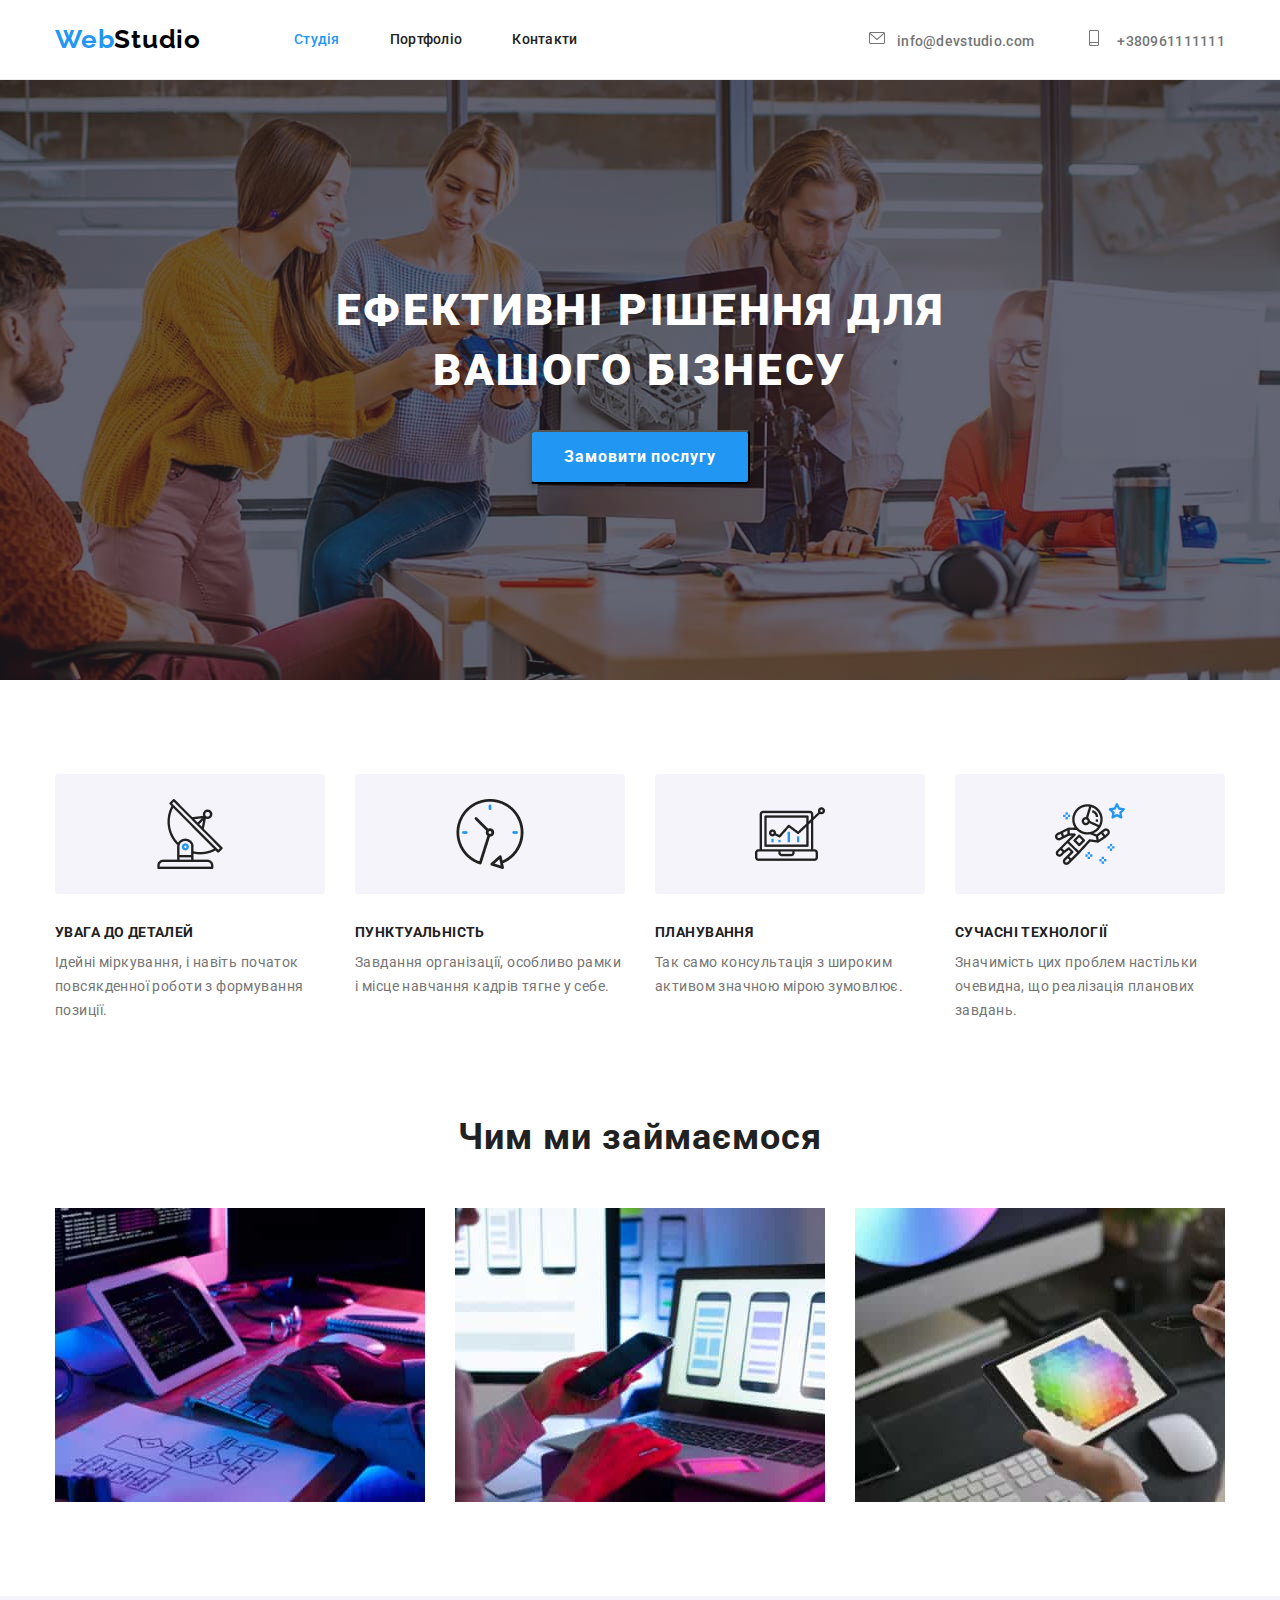
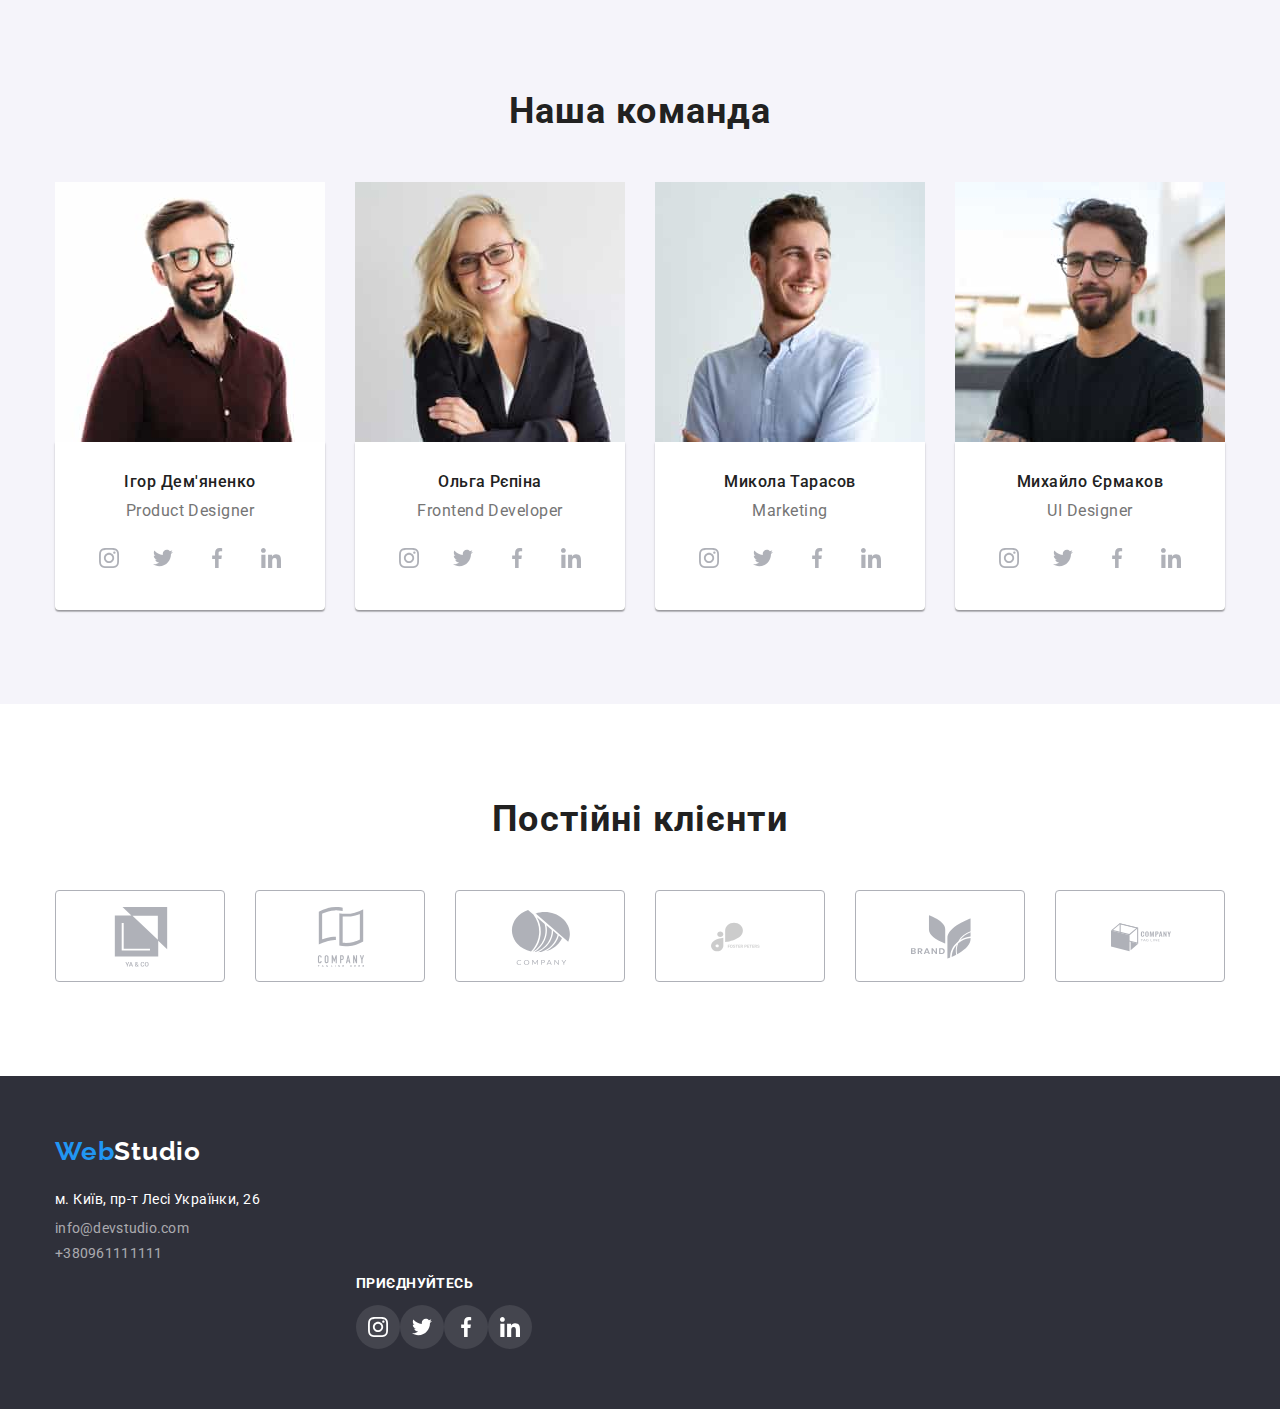
==== index.html @ cd3dce9a "proval" ====
<!DOCTYPE html>
<html lang="uk">
<head>
    <meta charset="UTF-8">
    <meta http-equiv="X-UA-Compatible" content="IE=edge">
    <meta name="viewport" content="width=device-width, initial-scale=1.0">
    <title>Webstudio</title>
    <link rel="preconnect" href="https://fonts.googleapis.com">
    <link rel="preconnect" href="https://fonts.gstatic.com" crossorigin>
    <link href="https://fonts.googleapis.com/css2?family=Raleway:wght@700&family=Roboto:wght@400;500;700;900&display=swap" rel="stylesheet">
    <link rel="stylesheet" href="https://cdnjs.cloudflare.com/ajax/libs/modern-normalize/1.1.0/modern-normalize.min.css">
    <link rel="stylesheet" href="./css/styles.css">

</head>
<body>

<header class="page-header"> 
    <div class="container for-flex">
<nav class="main-nav">
    
    <a href="./index.html" class="company-name"><span class="web-colour-blue">Web</span><span class="color-studio-head">Studio</span></a>
    
    <ul class="nav-list">
        <li class="item"><a href="./index.html" class="nav-link current">Студія</a></li>
        <li class="item"><a href="./portfolio.html" class="nav-link">Портфоліо</a></li>
        <li class="item"><a href="#" class="nav-link">Контакти</a></li>
    </ul>
</nav>
<ul class="contact-list">
    <li class="item"><a href="mailto:info@devstudio.com" class="contact-link">
        <svg class="icon-mail"><use href="./images/icons.svg#icon-mail"></use></svg>info@devstudio.com</a></li>
    <li class="item">
        <a href="tel:+380961111111" class="contact-link">
        <svg class="icon-mail"><use href="./images/icons.svg#icon-phone"></use></svg> +380961111111</a>
    </li>
</ul>
</div>
    </header>

<main> 
<section class="banner">
        <div class="container">
        <h1 class="banner-text">Ефективні рішення для вашого бізнесу</h1>
        <button type="button" class="banner-button">Замовити послугу</button>   
</div>
</section>


<section class="section">
    <div class="container">

    <h2 class="visually-hidden">Наші переваги</h2>

    <ul class="about-list">
        <li class="about-item icon-antenna"><h3 class="about-title">УВАГА ДО ДЕТАЛЕЙ</h3>
        <p class="about-descr">Ідейні міркування, і навіть початок повсякденної роботи з формування позиції.</p>
        </li>

        <li class="about-item icon-clock">
            <h3 class="about-title">ПУНКТУАЛЬНІСТЬ</h3>
            <p class="about-descr">Завдання організації, особливо рамки і місце навчання кадрів тягне у себе.</p>
        </li>

        <li class="about-item icon-diagram">
            <h3 class="about-title">ПЛАНУВАННЯ</h3>
            <p class="about-descr">Так само консультація з широким активом значною мірою зумовлює.</p>
        </li>

            <li class="about-item icon-astronaut">
                <h3 class="about-title">СУЧАСНІ ТЕХНОЛОГІЇ</h3>
                <p class="about-descr">Значимість цих проблем настільки очевидна, що реалізація планових завдань.</p>
            </li>
    </ul>

</div>
</section>

<section class="section-work">
    <div class="container">
<h2 class="work-title">Чим ми займаємося</h2>
<ul class="work-list">
<li class="item"><img src="./images/section3.1.jpg" alt="Людина працює за комп'ютером" width="370"></li>
<li class="item"><img src="./images/section3.2.jpg" alt="Людина працює за комп'ютером" width="370"></li>
<li class="item"><img src="./images/section3.3.jpg" alt="Людина працює за комп'ютером" width="370"></li>
</ul>
</div>
</section>

<section class="team section">
    <div class="container">
    <h2 class="team-title">Наша команда</h2>
<ul class="team-list">
    <li class="employee-card"><img src="./images/section4.1.jpg" alt="Фото співробітника" width="270" class="section-4-img">
    <div class="employee-information">
        <h3 class="employee-name">Ігор Дем'яненко</h3>
        <p class="employee-position">Product Designer</p>
        <ul class="social-list">
            <li class="social-item"><a href="#"><svg class="icon-social"><use href="./images/icons.svg#icon-instagram"></use></svg></a></li>
            <li class="social-item"><a href="#"><svg class="icon-social"><use href="./images/icons.svg#icon-twitter"></use></svg></a></li>
            <li class="social-item"><a href="#"><svg class="icon-social"><use href="./images/icons.svg#icon-facebook"></use></svg></a></li>
            <li class="social-item"><a href="#"><svg class="icon-social"><use href="./images/icons.svg#icon-linkedin"></use></svg></a></li>
            </ul>
    </div>

    </li>

    <li class="employee-card"><img src="./images/section4.2.jpg" alt="Фото співробітника" width="270" class="section-4-img">
    <div class="employee-information">
        <h3 class="employee-name">Ольга Рєпіна</h3>
        <p class="employee-position">Frontend Developer</p>

        <ul class="social-list">
            <li class="social-item"><a href="#"><svg class="icon-social"><use href="./images/icons.svg#icon-instagram"></use></svg></a></li>
            <li class="social-item"><a href="#"><svg class="icon-social"><use href="./images/icons.svg#icon-twitter"></use></svg></a></li>
            <li class="social-item"><a href="#"><svg class="icon-social"><use href="./images/icons.svg#icon-facebook"></use></svg></a></li>
            <li class="social-item"><a href="#"><svg class="icon-social"><use href="./images/icons.svg#icon-linkedin"></use></svg></a></li>
            </ul>

    </div>

</li>

    <li class="employee-card"><img src="./images/section4.3.jpg" alt="Фото співробітника" width="270" class="section-4-img">
    <div class="employee-information">
        <h3 class="employee-name">Микола Тарасов</h3>
        <p class="employee-position">Marketing</p>

        <ul class="social-list">
            <li class="social-item"><a href="#"><svg class="icon-social"><use href="./images/icons.svg#icon-instagram"></use></svg></a></li>
            <li class="social-item"><a href="#"><svg class="icon-social"><use href="./images/icons.svg#icon-twitter"></use></svg></a></li>
            <li class="social-item"><a href="#"><svg class="icon-social"><use href="./images/icons.svg#icon-facebook"></use></svg></a></li>
            <li class="social-item"><a href="#"><svg class="icon-social"><use href="./images/icons.svg#icon-linkedin"></use></svg></a></li>
            </ul>

    </div>
</li>

    <li class="employee-card"><img src="./images/section4.4.jpg" alt="Фото співробітника" width="270" class="section-4-img">
    <div class="employee-information">
        <h3 class="employee-name">Михайло Єрмаков</h3>
        <p class="employee-position">UI Designer</p>

        <ul class="social-list">
            <li class="social-item"><a href="#"><svg class="icon-social"><use href="./images/icons.svg#icon-instagram"></use></svg></a></li>
            <li class="social-item"><a href="#"><svg class="icon-social"><use href="./images/icons.svg#icon-twitter"></use></svg></a></li>
            <li class="social-item"><a href="#"><svg class="icon-social"><use href="./images/icons.svg#icon-facebook"></use></svg></a></li>
            <li class="social-item"><a href="#"><svg class="icon-social"><use href="./images/icons.svg#icon-linkedin"></use></svg></a></li>
            </ul>

    </div>
</li>
</ul>
</div>
</section>

<section class="clients-section">
    <div class="container">
<h2 class="clients-title">Постійні клієнти</h2>
<ul class="clients-list">
    <li class="clients-item"><a href="#"><svg class="icon-clients"><use href="./images/icons.svg#icon-group"></use></svg></a></li>
    <li class="clients-item"><a href="#"><svg class="icon-clients"><use href="./images/icons.svg#icon-group-1"></use></svg></a></li>
    <li class="clients-item"><a href="#"><svg class="icon-clients"><use href="./images/icons.svg#icon-group-2"></use></svg></a></li>
    <li class="clients-item"><a href="#"><svg class="icon-clients"><use href="./images/icons.svg#icon-group-3"></use></svg></a></li>
    <li class="clients-item"><a href="#"><svg class="icon-clients"><use href="./images/icons.svg#icon-group-4"></use></svg></a></li>
    <li class="clients-item"><a href="#"><svg class="icon-clients"><use href="./images/icons.svg#icon-group-6"></use></svg></a></li>
</ul>
</div>
</section>

<footer class="footer">
<div class="container">
    <a href="./index.html" class="company-name-footer"><span class="web-colour-blue">Web</span><span class="color-studio-footer">Studio</span></a>
    <address>
    <ul class="footer-address">
    <li class="link"><a href="https://goo.gl/maps/CPtrU1FHBa2aNyZL9" target="_blank" rel="noopener noreferrer nofollow" class="Map">м. Київ, пр-т Лесі Українки, 26</a></li>
    <li class="link"><a href="mailto:info@devstudio.com" class="footer-contact-link"> info@devstudio.com</a></li>
    <li class="link"><a href="tel:+380961111111" class="footer-contact-link"> +380961111111</a></li>
    </ul>
    </address>

<div class="container-social-list-footer">
<p class="contact-us">
    ПРИЄДНУЙТЕСЬ
</p>
    <ul class="social-list-footer">
        <li class="social-item-footer"><a href="#"><svg class="icon-social-footer"><use href="./images/icons.svg#icon-instagram"></use></svg></a></li>
        <li class="social-item-footer"><a href="#"><svg class="icon-social-footer"><use href="./images/icons.svg#icon-twitter"></use></svg></a></li>
        <li class="social-item-footer"><a href="#"><svg class="icon-social-footer"><use href="./images/icons.svg#icon-facebook"></use></svg></a></li>
        <li class="social-item-footer"><a href="#"><svg class="icon-social-footer"><use href="./images/icons.svg#icon-linkedin"></use></svg></a></li>
        </ul>

</div>

</div>
    </footer>
</main>
</body>
</html>
---- css/styles.css ----
body {
font-family: 'Roboto', sans-serif;
font-style: normal;
background-color: var(--white);
color: var(--Black21);
font-size: 14px;
}

a {
text-decoration: none;
}

.container{
width: 1200px;
margin: 0 auto;
padding-left: 15px;
padding-right: 15px;
}

:root {--white: #ffffff;}
:root{--Black21: #212121;}
:root{--blue: #2196F3;}
:root{--grey75: #757575;}

ul { 
padding: 0;
margin: 0;
list-style: none; }


.page-header {
border-bottom: 1px solid #ECECEC;
}

img {
    display: block;
}

.for-flex {
display: flex;
justify-content: space-between;
align-items: center;
}

.company-name{
padding-top: 24px;
padding-bottom: 24px;
}
.nav-list{
display: flex;
align-items: center;
margin-left: 93px;
}
.nav-list .item + .item{
margin-left: 50px;
}

.main-nav{
display: flex;
}

.contact-list{
display: flex;
}
.contact-list .item + .item {
margin-left: 50px;
}

.section{
    padding-top: 94px;
    padding-bottom: 94px;
}




.web-colour-blue {
    color: var(--blue);
}

.color-studio-head { 
color: #000000
}

.company-name {
font-family: 'Raleway';
font-style: normal;
font-weight: 700;
font-size: 26px;
line-height: calc(31/26);
letter-spacing: 0.03em;
 }


.nav-link{
font-weight: 500;
line-height: calc(16/14);
letter-spacing: 0.02em;
color: var(--Black21);
padding-top: 32px;
padding-bottom: 32px;
}
    
.nav-list .nav-link:focus { 
color: var(--blue);
}

.nav-list .nav-link:hover {
color: var(--blue);
}

.nav-link:visited{
color: var(--Black21);
}

.contact-link{
font-weight: 500;
line-height: calc(16/14);
letter-spacing: 0.02em;   
color: var(--grey75);
}

.contact-link:hover{ 
color: var(--blue);
}

.contact-link:focus{ 
color: var(--blue);
}
    
a.nav-link.current{
color: var(--blue);
}

.icon-mail{
    width: 20px;
    height: 16px;
    margin-right: 10px;
    fill: #757575;
}

.icon-mail:hover{
fill: var(--blue);
}




.banner{
background: #C4C4C4;
padding-top: 200px;
padding-bottom: 200px;
max-width: 1600px;
height: 600px;
margin-left: auto;
margin-right: auto;
background-image: linear-gradient(to right ,rgba(47, 48, 58, 0.4), rgba(47, 48, 58, 0.4)), url(../images/banner-photo.jpg);
background-position: center;
background-size: cover;
background-repeat: no-repeat;
}

.banner-text{
width: 696px;
font-weight: 900;
font-size: 44px;
line-height: calc(60/44);
letter-spacing: 0.06em;
text-transform: uppercase;
color: var(--white);
margin-top: 0px;
margin-bottom: 0px;
text-align: center;
margin: auto;
}

.banner-button{
font-family: inherit;
font-weight: 700;
font-size: 16px;
line-height: calc(30/16);
color: var(--white);
background: var(--blue);
box-shadow: 0px 4px 4px rgba(0, 0, 0, 0.15);
border-radius: 4px;
cursor: pointer;
margin-top: 30px;
letter-spacing: 0.06em;
margin-left: auto;
margin-right: auto;
display: block;
padding: 10px 32px 10px 32px;
}

.banner-button :focus{
visibility: hidden;
}

.banner-button :active{
visibility: hidden;
}

.visually-hidden {
position: absolute;
white-space: nowrap;
width: 1px;
height: 1px;
overflow: hidden;
border: 0;
padding: 0;
clip: rect(0 0 0 0);
clip-path: inset(50%);
margin: -1px;
}
.about-title{
font-size: 14px;
line-height: calc(16/14);
letter-spacing: 0.03em;
text-transform: uppercase;
margin: 0 auto;

}
.about-descr{ 
line-height: calc(24/14);  
letter-spacing: 0.03em;
color: var(--grey75);
margin: 0 auto;
margin-top: 10px;
}

.about-list {
display: flex;
justify-content: space-between;
}

.about-list .about-item + .about-item{
margin-left: 30px;
}

.about-item::before{
   display: block;
    content: "";
    width: 270px;
    height: 120px;
    background: #F5F4FA;
    border-radius: 4px;
background-repeat: no-repeat;
background-position: center;
margin-bottom: 30px;
}

.icon-antenna::before{
    background-image: url(../images/antenna.png);
}

.icon-clock::before{
    background-image: url(../images/clock.png);
    
}

.icon-diagram::before{
    background-image: url(../images/diagram.png);
}

.icon-astronaut::before{
    background-image: url(../images/astronaut.png);
}

.section-work{
padding-bottom: 94px;
}

.work-title{ 
font-size: 36px;
line-height: calc(42/36);
letter-spacing: 0.03em;
margin-top: 0px;
margin-bottom: 0px;
text-align: center;
margin-bottom: 50px;
}

.work-list{
display: flex;
justify-content: space-between;
}

.work-list .item + .item{
margin-left: 30px;
}

.team{
background: #F5F4FA;
}

.team-title{ 
font-size: 36px;
line-height: calc(42/36);
letter-spacing: 0.03em;
margin-top: 0px;
text-align: center;
margin-bottom: 50px;
}

.employee-card{
background-color: var(--white);
}

.employee-information{
padding-top: 30px;
/*padding-bottom: 30px;*/
border-radius: 0px 0px 4px 4px;
box-shadow: 0px 1px 3px rgba(0, 0, 0, 0.12), 0px 1px 1px rgba(0, 0, 0, 0.14), 0px 2px 1px rgba(0, 0, 0, 0.2);
}

.employee-title{ 
font-size: 36px;
line-height: calc(42/36);
letter-spacing: 0.03em;
}
.employee-name{
font-weight: 500;
font-size: 16px;
line-height: calc(19/16);
text-align: center;
letter-spacing: 0.03em;
margin: 0 auto;
}
.employee-position{ 
font-size: 16px;
line-height: calc(19/16);
text-align: center;
letter-spacing: 0.03em;
color: var(--grey75);
margin: 0 auto;
margin-top: 10px;
}

.team-list{
display: flex;
justify-content: space-between;
}

.team-list .employee-card + .employee-card{
margin-left: 30px;
}

.social-list{
    display: flex;
    justify-content: space-between;
    padding: 16px 32px 30px 32px;
}

.social-item{
height: 44px;
width: 44px;
padding: 12px 12px;
border-radius: 50%;
}

.social-item:hover{
background-color: var(--blue);
}

.icon-social{
height: 20px;
width: 20px;
fill: #AFB1B8;}

.icon-social:hover{
fill: var(--white);
}


.clients-section{
padding-top: 94px ;
padding-bottom: 94px;
}


.clients-title{
    font-size: 36px;
    line-height: calc(42/36);
    letter-spacing: 0.03em;
    margin-top: 0px;
    text-align: center;
    margin-bottom: 50px;
}

.clients-list{
display: flex;
justify-content: space-between;
}

.icon-clients{

width: 106px;
height: 60px;
}

.clients-item{
padding:  16px 32px 16px 32px;
height: 92px;
width: 170px;
border: 1px solid #AFB1B8;
border-radius: 4px;
}

.clients-item:hover{
border-color: var(--blue);
cursor: pointer;
}

.Map{
font-style: normal;
line-height: calc(24/14);
letter-spacing: 0.03em;
color: var(--white);
}

.color-studio-footer{ 
color: var(--white);
}

.footer{
background: #2F303A;
padding-top: 60px;
padding-bottom: 60px;
}

.company-name-footer {
font-family: 'Raleway';
font-style: normal;
font-weight: 700;
font-size: 26px;
line-height: calc(31/26);
letter-spacing: 0.03em;
padding: 0px;
}

.footer-contact-link{
font-style: normal;
line-height: calc(16/14);
letter-spacing: 0.02em;   
color:rgba(255, 255, 255, 0.6);
}

.footer-contact-link:hover{ 
color: var(--blue);
}
    
.footer-contact-link:focus{ 
color: var(--blue);
}

.footer-address{
margin-top: 20px;
}

.footer-address .link + .link {
margin-top: 9px;
}

.container-social-list-footer{
    margin-left: 301px;
}

.social-list-footer{
    display: flex; 
}

.social-list-footer .social-item + .social-item{
    margin-left: 10px;
}

.social-item-footer{
height: 44px;
width: 44px;
padding: 12px 12px;
border-radius: 50%;
background: rgba(255, 255, 255, 0.1);
}

.social-item-footer:hover{
background-color: var(--blue);
}

.icon-social-footer{
height: 20px;
width: 20px;
fill: var(--white);}

.icon-social-footer:hover{
fill: var(--white);
}

.contact-us{
font-family: 'Roboto';
font-style: normal;
font-weight: 700;
font-size: 14px;
line-height: 16px;
letter-spacing: 0.03em;
text-transform: uppercase;
color: #FFFFFF;
}




.portfolio-button-style {
border: none;
font-family: inherit;
font-weight: 500;
font-size: 16px;
line-height: calc(26/16);
text-align: center;
letter-spacing: 0.03em;
background: #F5F4FA;
border-radius: 4px;
cursor: pointer;
padding: 6px 25px;
}

.button-list .portfolio-button :focus {
box-shadow: 0px 3px 1px rgba(0, 0, 0, 0.1), 0px 1px 2px rgba(0, 0, 0, 0.08), 0px 2px 2px rgba(0, 0, 0, 0.12);
color: var(--white);
background: var(--blue);
}
.button-list .portfolio-button :hover {
box-shadow: 0px 3px 1px rgba(0, 0, 0, 0.1), 0px 1px 2px rgba(0, 0, 0, 0.08), 0px 2px 2px rgba(0, 0, 0, 0.12);
color: var(--white);
background: var(--blue);
}
.button-list .portfolio-button :active{
box-shadow: 0px 3px 1px rgba(0, 0, 0, 0.1), 0px 1px 2px rgba(0, 0, 0, 0.08), 0px 2px 2px rgba(0, 0, 0, 0.12);
color: var(--white);
background: var(--blue);
}

.portfolio-title{
font-size: 18px;
line-height: calc(36/18);
letter-spacing: 0.06em;
margin: 0 auto;
margin-bottom: 4px;
}
.portfolio-text{
font-size: 16px;
line-height: calc(30/16);
letter-spacing: 0.03em; 
color: var(--grey75);
margin: 0 auto;
}

.product-name{
padding: 20px 24px 20px 24px;
border: 1px solid #EEEEEE;
border-top: none;
}

.button-list {
display: flex;
justify-content: center;
margin-bottom: 50px;
}

.portfolio-list{
display: flex;
flex-wrap: wrap;
gap: 30px;
}

.portfolio-shadow:hover{
    box-shadow: 0px 1px 1px rgba(0, 0, 0, 0.12), 0px 4px 4px rgba(0, 0, 0, 0.06), 1px 4px 6px rgba(0, 0, 0, 0.16);
}

.portfolio-shadow:focus{
    box-shadow: 0px 1px 1px rgba(0, 0, 0, 0.12), 0px 4px 4px rgba(0, 0, 0, 0.06), 1px 4px 6px rgba(0, 0, 0, 0.16);
}

.button-list .portfolio-button + .portfolio-button{
margin-left: 8px;
}

a.header-current.current{
color: var(--blue)}
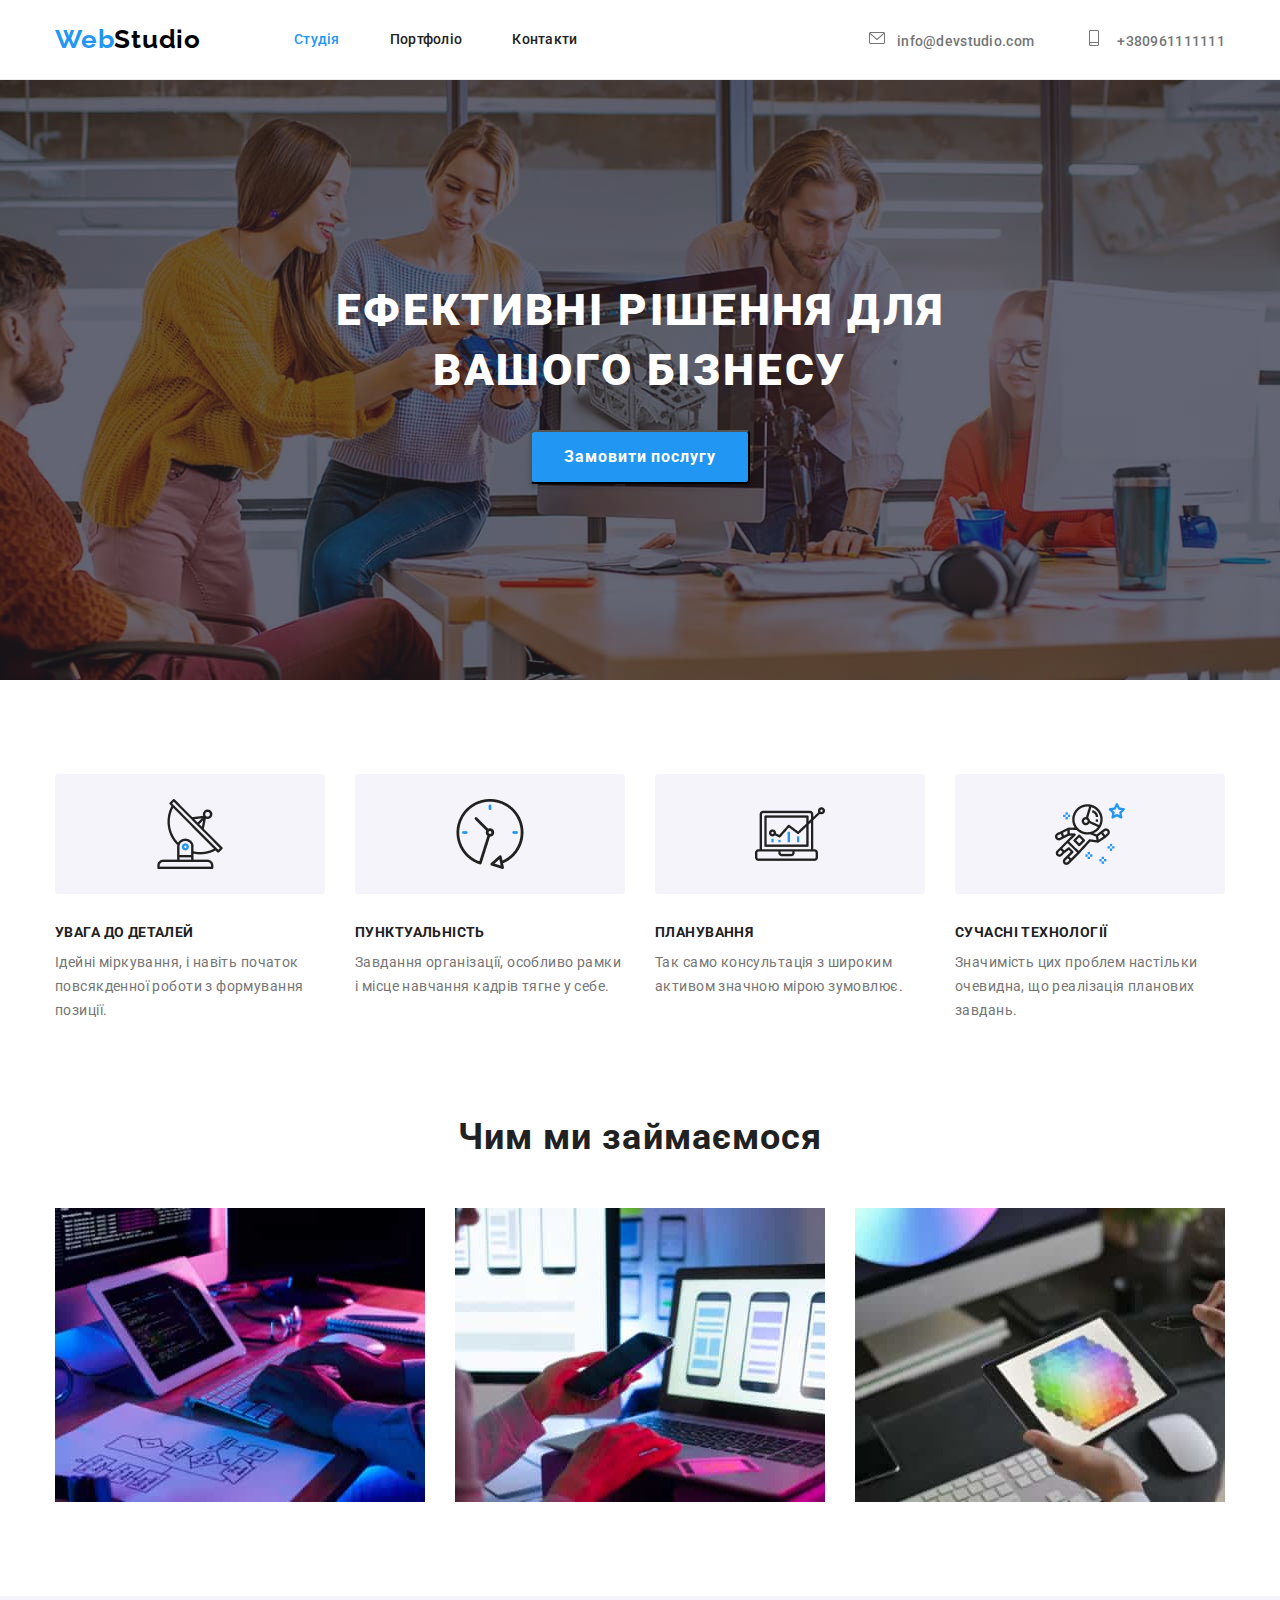
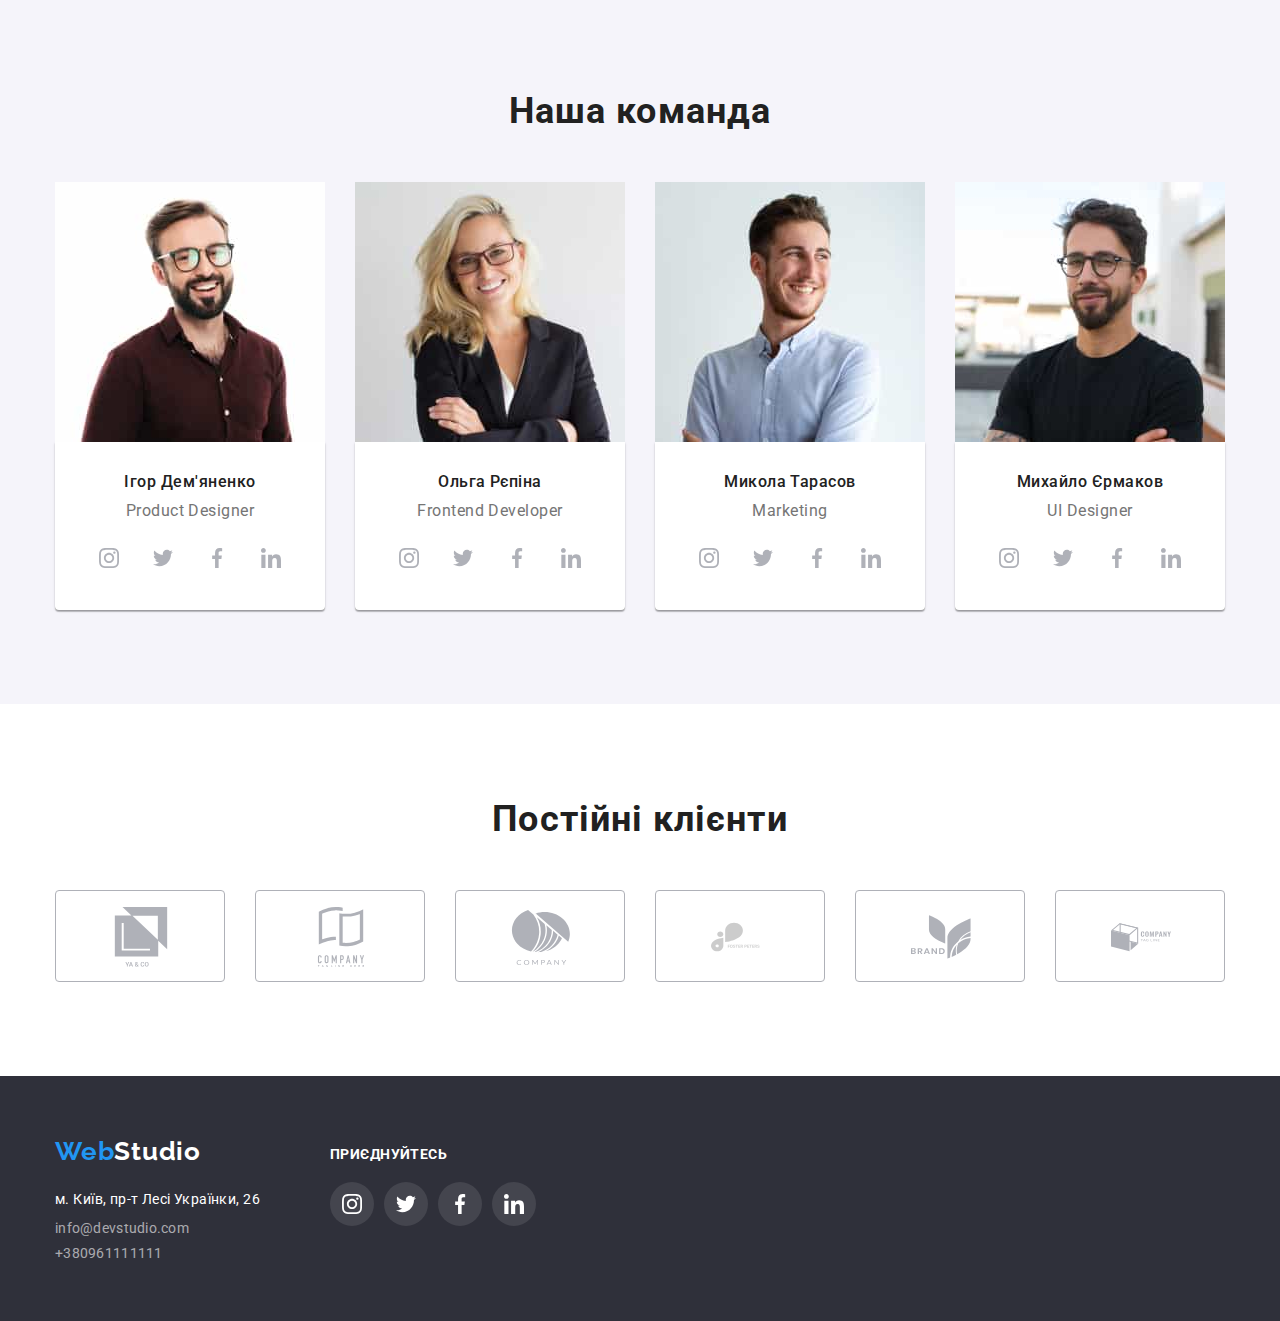
==== commit 338a98c6: "footer" ====
--- a/index.html
+++ b/index.html
@@ -169,28 +169,30 @@
 
 <footer class="footer">
 <div class="container">
-    <a href="./index.html" class="company-name-footer"><span class="web-colour-blue">Web</span><span class="color-studio-footer">Studio</span></a>
-    <address>
-    <ul class="footer-address">
-    <li class="link"><a href="https://goo.gl/maps/CPtrU1FHBa2aNyZL9" target="_blank" rel="noopener noreferrer nofollow" class="Map">м. Київ, пр-т Лесі Українки, 26</a></li>
-    <li class="link"><a href="mailto:info@devstudio.com" class="footer-contact-link"> info@devstudio.com</a></li>
-    <li class="link"><a href="tel:+380961111111" class="footer-contact-link"> +380961111111</a></li>
-    </ul>
-    </address>
-
-<div class="container-social-list-footer">
-<p class="contact-us">
-    ПРИЄДНУЙТЕСЬ
-</p>
-    <ul class="social-list-footer">
-        <li class="social-item-footer"><a href="#"><svg class="icon-social-footer"><use href="./images/icons.svg#icon-instagram"></use></svg></a></li>
-        <li class="social-item-footer"><a href="#"><svg class="icon-social-footer"><use href="./images/icons.svg#icon-twitter"></use></svg></a></li>
-        <li class="social-item-footer"><a href="#"><svg class="icon-social-footer"><use href="./images/icons.svg#icon-facebook"></use></svg></a></li>
-        <li class="social-item-footer"><a href="#"><svg class="icon-social-footer"><use href="./images/icons.svg#icon-linkedin"></use></svg></a></li>
-        </ul>
-
-</div>
-
+    <div class="for-footer-flex">
+<div>
+        <a href="./index.html" class="company-name-footer"><span class="web-colour-blue">Web</span><span class="color-studio-footer">Studio</span></a>
+        <address>
+            <ul class="footer-address">
+                <li class="link"><a href="https://goo.gl/maps/CPtrU1FHBa2aNyZL9" target="_blank" rel="noopener noreferrer nofollow" class="Map">м. Київ, пр-т Лесі Українки, 26</a></li>
+                <li class="link"><a href="mailto:info@devstudio.com" class="footer-contact-link"> info@devstudio.com</a></li>
+                <li class="link"><a href="tel:+380961111111" class="footer-contact-link"> +380961111111</a></li>
+            </ul>
+        </address>
+    </div>
+        <div class="container-social-list-footer">
+            <p class="contact-us">
+                ПРИЄДНУЙТЕСЬ
+            </p>
+            <ul class="social-list-footer">
+                <li class="social-item-footer"><a href="#"><svg class="icon-social-footer"><use href="./images/icons.svg#icon-instagram"></use></svg></a></li>
+                <li class="social-item-footer"><a href="#"><svg class="icon-social-footer"><use href="./images/icons.svg#icon-twitter"></use></svg></a></li>
+                <li class="social-item-footer"><a href="#"><svg class="icon-social-footer"><use href="./images/icons.svg#icon-facebook"></use></svg></a></li>
+                <li class="social-item-footer"><a href="#"><svg class="icon-social-footer"><use href="./images/icons.svg#icon-linkedin"></use></svg></a></li>
+            </ul>
+            
+        </div>
+    </div>
 </div>
     </footer>
 </main>
--- a/css/styles.css
+++ b/css/styles.css
@@ -436,6 +436,7 @@
 line-height: calc(31/26);
 letter-spacing: 0.03em;
 padding: 0px;
+margin: 0px;
 }
 
 .footer-contact-link{
@@ -461,19 +462,25 @@
 margin-top: 9px;
 }
 
+.for-footer-flex{
+display: flex;
+}
+
 .container-social-list-footer{
-    margin-left: 301px;
+margin-top: 10px;
+margin-left: 70px;
 }
 
 .social-list-footer{
-    display: flex; 
-}
-
-.social-list-footer .social-item + .social-item{
-    margin-left: 10px;
+display: flex; 
+}
+
+.social-list-footer .social-item-footer + .social-item-footer{
+margin-left: 10px;
 }
 
 .social-item-footer{
+margin: 0px;
 height: 44px;
 width: 44px;
 padding: 12px 12px;
@@ -495,6 +502,8 @@
 }
 
 .contact-us{
+margin: 0px;
+margin-bottom: 20px;
 font-family: 'Roboto';
 font-style: normal;
 font-weight: 700;
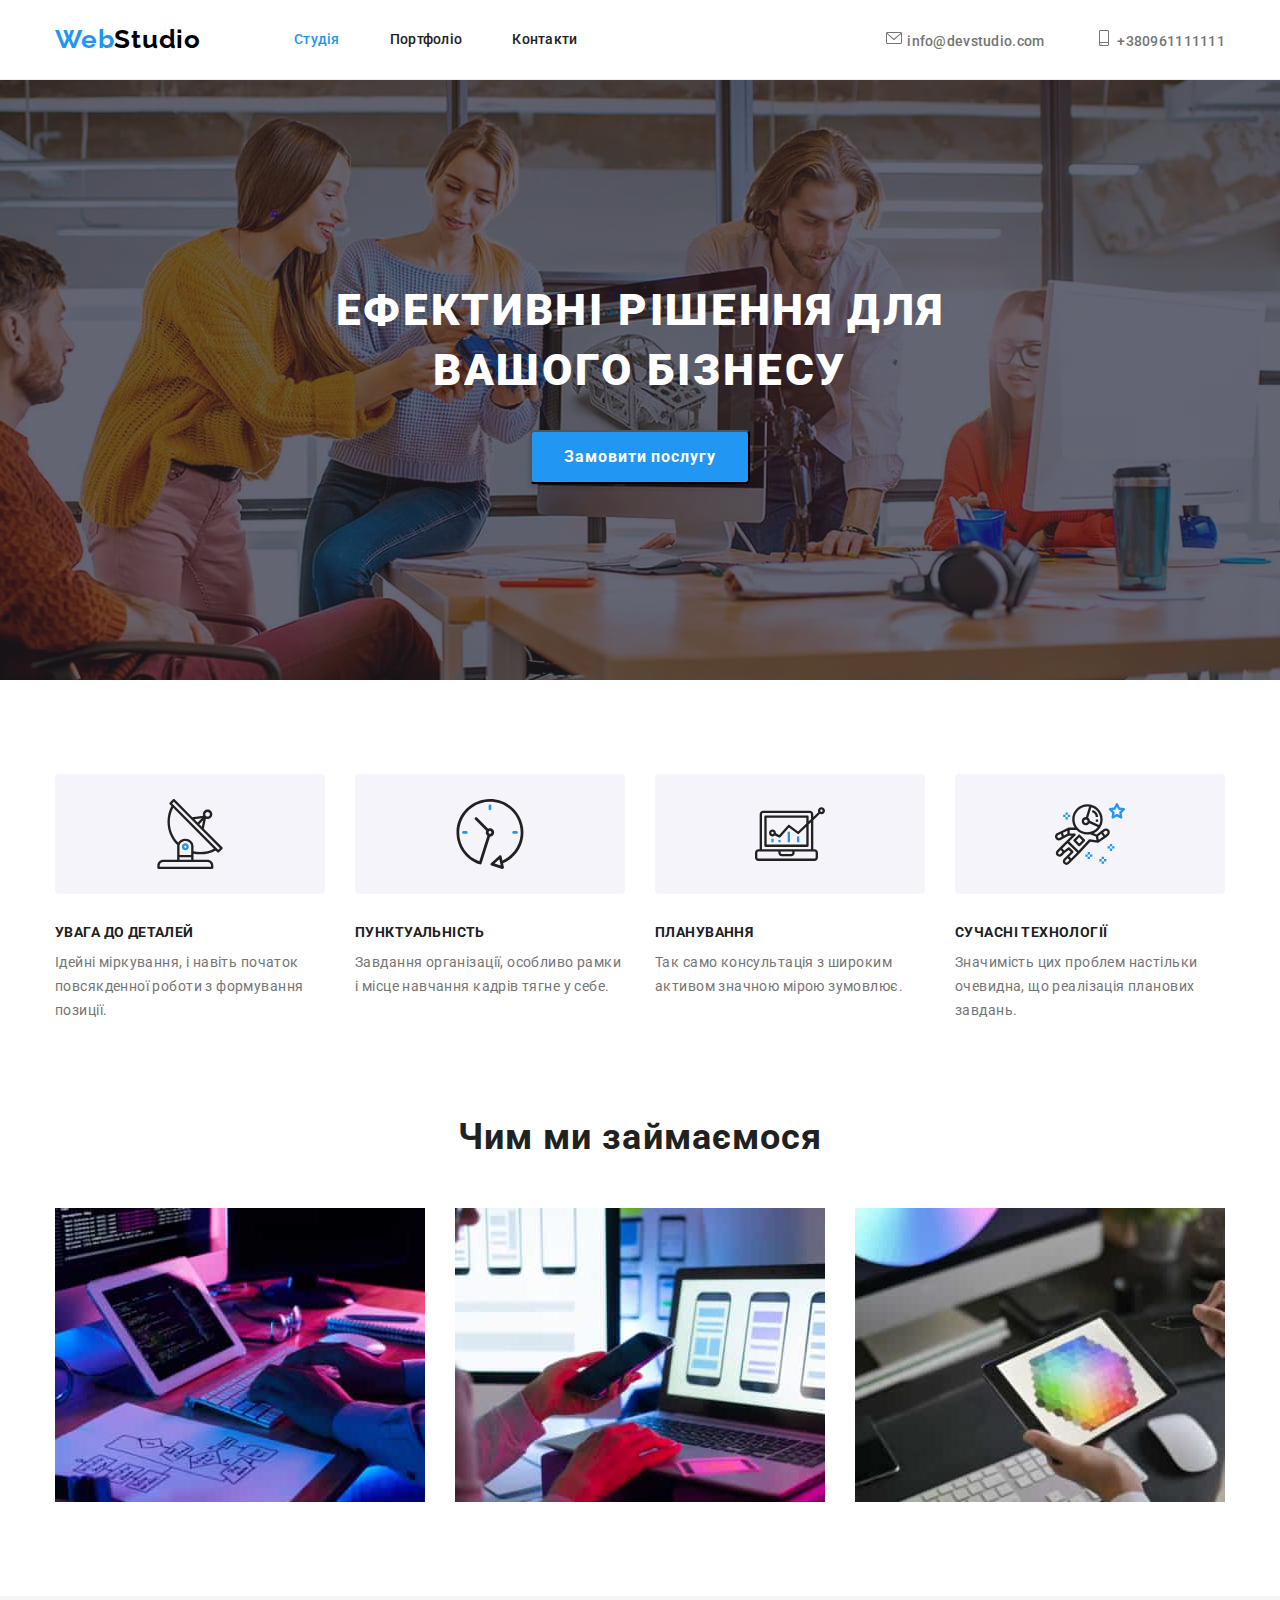
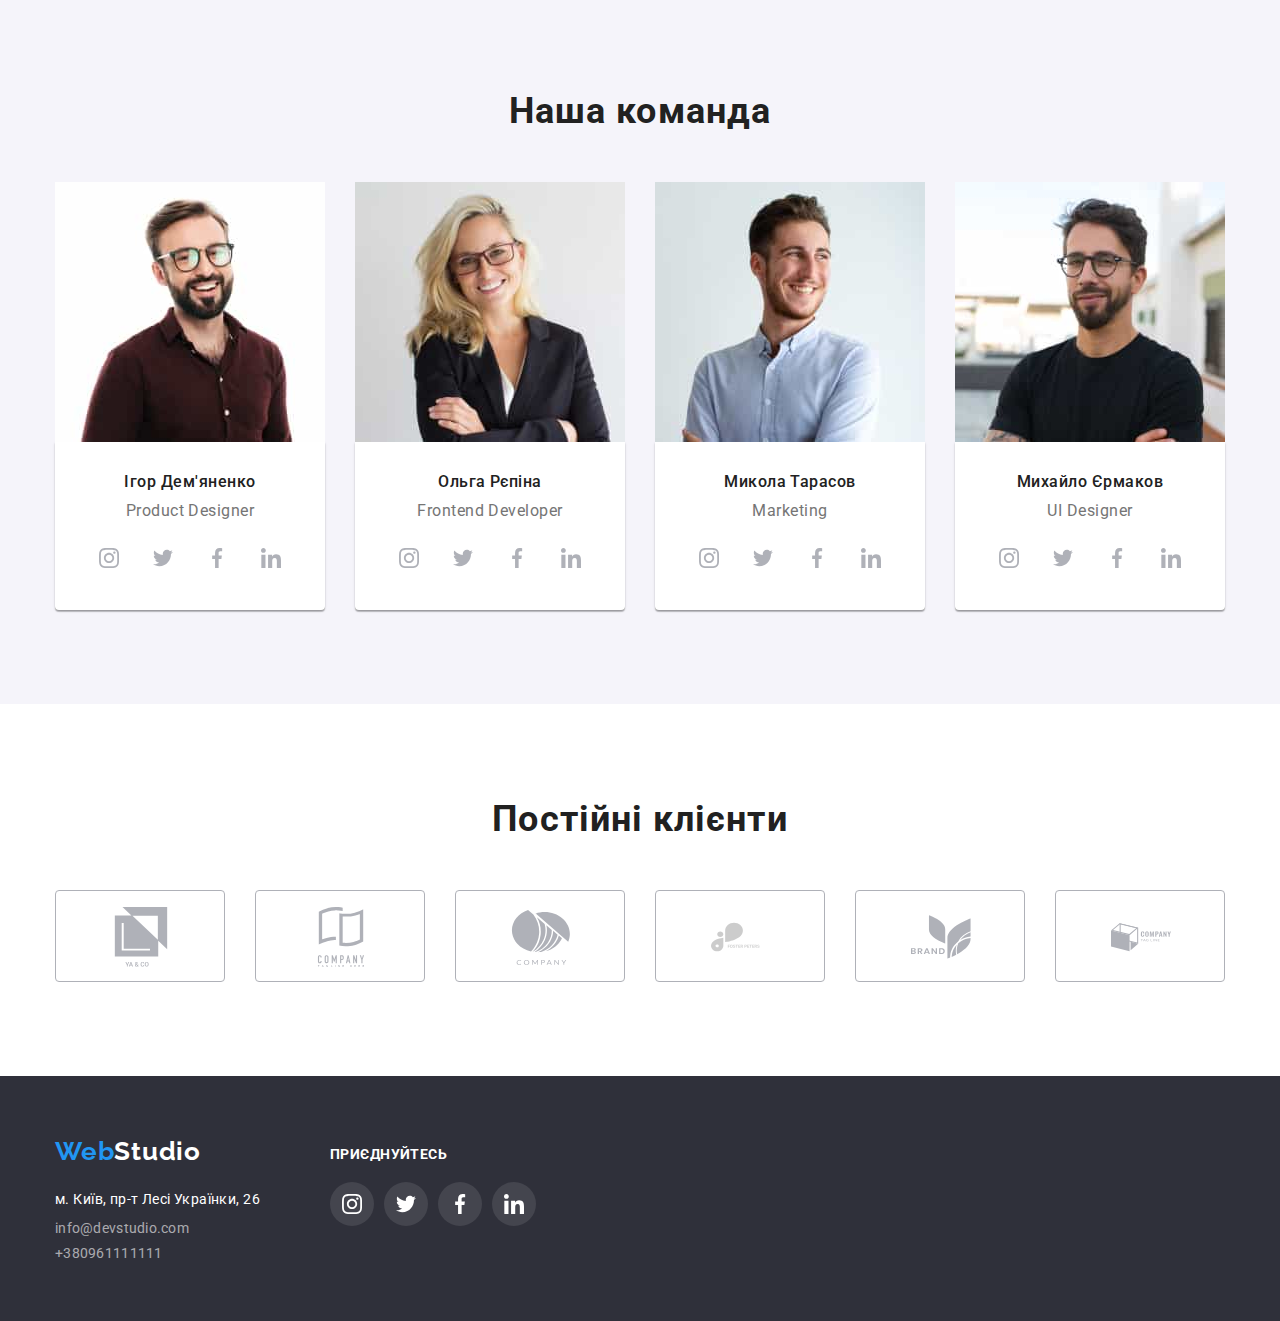
==== commit 5f057fd9: "upd" ====
--- a/index.html
+++ b/index.html
@@ -27,11 +27,14 @@
     </ul>
 </nav>
 <ul class="contact-list">
-    <li class="item"><a href="mailto:info@devstudio.com" class="contact-link">
-        <svg class="icon-mail"><use href="./images/icons.svg#icon-mail"></use></svg>info@devstudio.com</a></li>
     <li class="item">
-        <a href="tel:+380961111111" class="contact-link">
-        <svg class="icon-mail"><use href="./images/icons.svg#icon-phone"></use></svg> +380961111111</a>
+        <svg class="icon-mail"><use href="./images/icons.svg#icon-mail"></use></svg>
+            <a href="mailto:info@devstudio.com" class="contact-link">info@devstudio.com</a></li>
+            
+    <li class="item">
+        <svg class="icon-mail"><use href="./images/icons.svg#icon-phone"></use></svg>
+            <a href="tel:+380961111111" class="contact-link">+380961111111</a>
+            
     </li>
 </ul>
 </div>
@@ -52,21 +55,34 @@
     <h2 class="visually-hidden">Наші переваги</h2>
 
     <ul class="about-list">
-        <li class="about-item icon-antenna"><h3 class="about-title">УВАГА ДО ДЕТАЛЕЙ</h3>
+        <li class="about-item icon-antenna">
+        <div class="container-about">
+            <svg class="icon-about"><use href="./images/icons.svg#icon-antenna"></use></svg>
+        </div>
+        <h3 class="about-title">УВАГА ДО ДЕТАЛЕЙ</h3>
         <p class="about-descr">Ідейні міркування, і навіть початок повсякденної роботи з формування позиції.</p>
         </li>
 
         <li class="about-item icon-clock">
+            <div class="container-about">
+                <svg class="icon-about"><use href="./images/icons.svg#icon-clock"></use></svg>
+            </div>
             <h3 class="about-title">ПУНКТУАЛЬНІСТЬ</h3>
             <p class="about-descr">Завдання організації, особливо рамки і місце навчання кадрів тягне у себе.</p>
         </li>
 
         <li class="about-item icon-diagram">
+            <div class="container-about">
+                <svg class="icon-about"><use href="./images/icons.svg#icon-diagram"></use></svg>
+            </div>
             <h3 class="about-title">ПЛАНУВАННЯ</h3>
             <p class="about-descr">Так само консультація з широким активом значною мірою зумовлює.</p>
         </li>
 
             <li class="about-item icon-astronaut">
+                <div class="container-about">
+                    <svg class="icon-about"><use href="./images/icons.svg#icon-astronaut"></use></svg>
+                </div>
                 <h3 class="about-title">СУЧАСНІ ТЕХНОЛОГІЇ</h3>
                 <p class="about-descr">Значимість цих проблем настільки очевидна, що реалізація планових завдань.</p>
             </li>
--- a/css/styles.css
+++ b/css/styles.css
@@ -133,10 +133,9 @@
 }
 
 .icon-mail{
-    width: 20px;
-    height: 16px;
-    margin-right: 10px;
-    fill: #757575;
+width: 20px;
+height: 16px;
+fill: #757575;
 }
 
 .icon-mail:hover{
@@ -237,7 +236,7 @@
 margin-left: 30px;
 }
 
-.about-item::before{
+/*.about-item::before{
    display: block;
     content: "";
     width: 270px;
@@ -264,6 +263,20 @@
 
 .icon-astronaut::before{
     background-image: url(../images/astronaut.png);
+}*/
+.icon-about{
+    width: 70px;
+    height: 70px;   
+}
+
+
+.container-about{
+    margin-bottom: 30px;
+    background: #F5F4FA;
+    border-radius: 4px;
+    padding: 25px 100px;
+width: 270px;
+height: 120px;
 }
 
 .section-work{
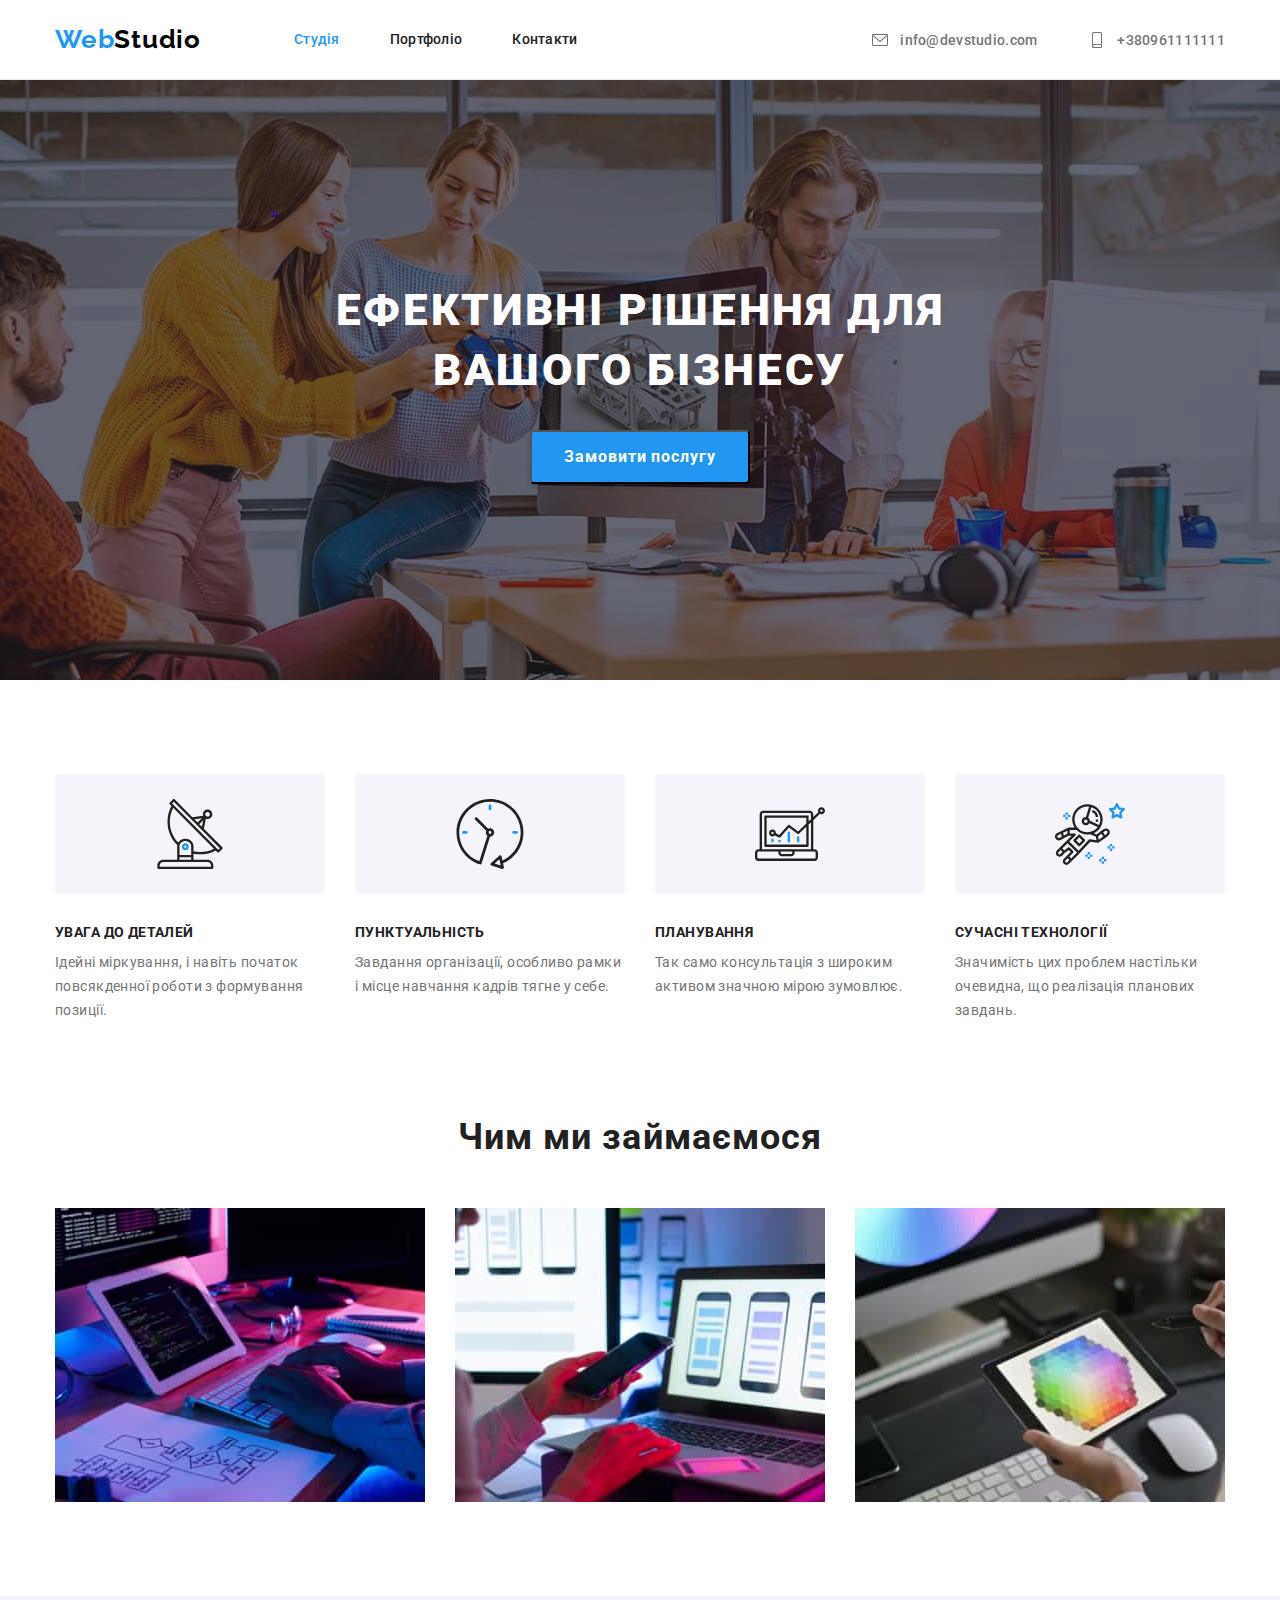
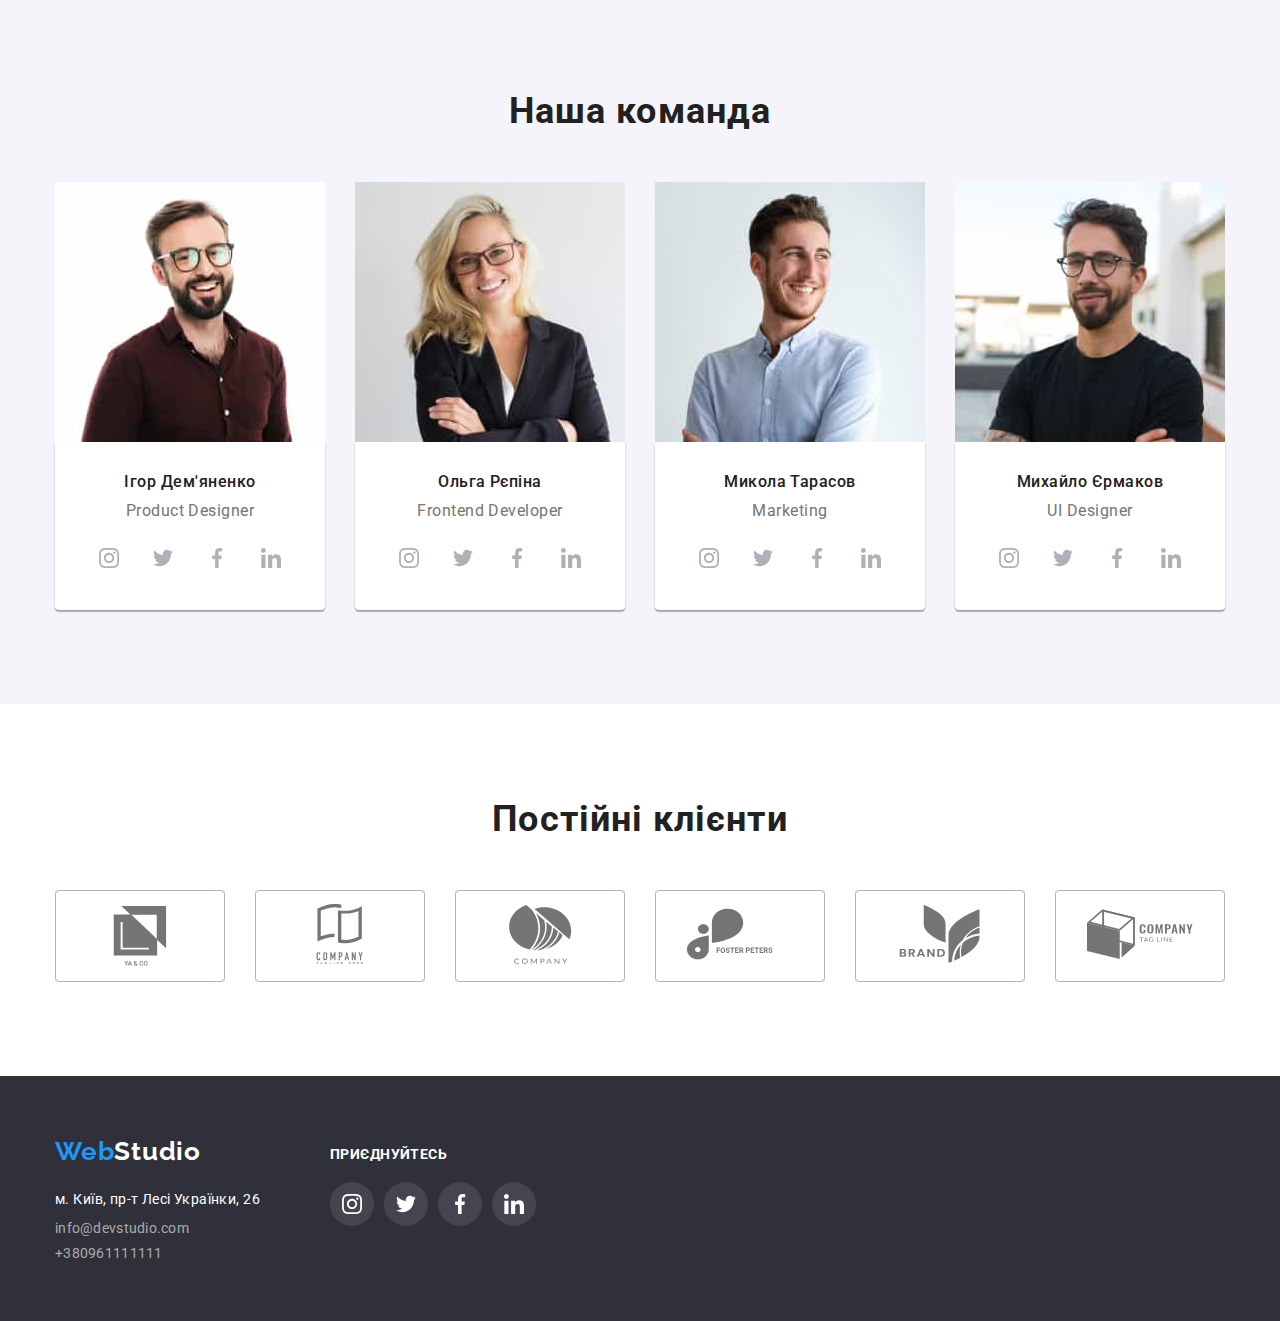
==== commit 04d92ea2: "done" ====
--- a/index.html
+++ b/index.html
@@ -28,13 +28,19 @@
 </nav>
 <ul class="contact-list">
     <li class="item">
-        <svg class="icon-mail"><use href="./images/icons.svg#icon-mail"></use></svg>
-            <a href="mailto:info@devstudio.com" class="contact-link">info@devstudio.com</a></li>
+            <a href="mailto:info@devstudio.com" class="contact-link">
+                <svg class="icon-contact">
+                    <use href="./images/icons.svg#icon-mail"></use></svg>
+                    <span>info@devstudio.com</span>
+                </a>
+            </li>
             
     <li class="item">
-        <svg class="icon-mail"><use href="./images/icons.svg#icon-phone"></use></svg>
-            <a href="tel:+380961111111" class="contact-link">+380961111111</a>
-            
+        <a href="tel:+380961111111" class="contact-link">
+            <svg class="icon-contact">
+                <use href="./images/icons.svg#icon-phone"></use></svg>
+                <span>+380961111111</span>
+            </a>   
     </li>
 </ul>
 </div>
@@ -111,10 +117,10 @@
         <h3 class="employee-name">Ігор Дем'яненко</h3>
         <p class="employee-position">Product Designer</p>
         <ul class="social-list">
-            <li class="social-item"><a href="#"><svg class="icon-social"><use href="./images/icons.svg#icon-instagram"></use></svg></a></li>
-            <li class="social-item"><a href="#"><svg class="icon-social"><use href="./images/icons.svg#icon-twitter"></use></svg></a></li>
-            <li class="social-item"><a href="#"><svg class="icon-social"><use href="./images/icons.svg#icon-facebook"></use></svg></a></li>
-            <li class="social-item"><a href="#"><svg class="icon-social"><use href="./images/icons.svg#icon-linkedin"></use></svg></a></li>
+            <li><a class="social-item" href="#"><svg class="icon-social"><use href="./images/icons.svg#icon-instagram"></use></svg></a></li>
+            <li><a class="social-item" href="#"><svg class="icon-social"><use href="./images/icons.svg#icon-twitter"></use></svg></a></li>
+            <li><a class="social-item" href="#"><svg class="icon-social"><use href="./images/icons.svg#icon-facebook"></use></svg></a></li>
+            <li><a class="social-item" href="#"><svg class="icon-social"><use href="./images/icons.svg#icon-linkedin"></use></svg></a></li>
             </ul>
     </div>
 
@@ -126,10 +132,10 @@
         <p class="employee-position">Frontend Developer</p>
 
         <ul class="social-list">
-            <li class="social-item"><a href="#"><svg class="icon-social"><use href="./images/icons.svg#icon-instagram"></use></svg></a></li>
-            <li class="social-item"><a href="#"><svg class="icon-social"><use href="./images/icons.svg#icon-twitter"></use></svg></a></li>
-            <li class="social-item"><a href="#"><svg class="icon-social"><use href="./images/icons.svg#icon-facebook"></use></svg></a></li>
-            <li class="social-item"><a href="#"><svg class="icon-social"><use href="./images/icons.svg#icon-linkedin"></use></svg></a></li>
+            <li><a class="social-item" href="#"><svg class="icon-social"><use href="./images/icons.svg#icon-instagram"></use></svg></a></li>
+            <li><a class="social-item" href="#"><svg class="icon-social"><use href="./images/icons.svg#icon-twitter"></use></svg></a></li>
+            <li><a class="social-item" href="#"><svg class="icon-social"><use href="./images/icons.svg#icon-facebook"></use></svg></a></li>
+            <li><a class="social-item" href="#"><svg class="icon-social"><use href="./images/icons.svg#icon-linkedin"></use></svg></a></li>
             </ul>
 
     </div>
@@ -142,10 +148,10 @@
         <p class="employee-position">Marketing</p>
 
         <ul class="social-list">
-            <li class="social-item"><a href="#"><svg class="icon-social"><use href="./images/icons.svg#icon-instagram"></use></svg></a></li>
-            <li class="social-item"><a href="#"><svg class="icon-social"><use href="./images/icons.svg#icon-twitter"></use></svg></a></li>
-            <li class="social-item"><a href="#"><svg class="icon-social"><use href="./images/icons.svg#icon-facebook"></use></svg></a></li>
-            <li class="social-item"><a href="#"><svg class="icon-social"><use href="./images/icons.svg#icon-linkedin"></use></svg></a></li>
+            <li><a class="social-item" href="#"><svg class="icon-social"><use href="./images/icons.svg#icon-instagram"></use></svg></a></li>
+            <li><a class="social-item" href="#"><svg class="icon-social"><use href="./images/icons.svg#icon-twitter"></use></svg></a></li>
+            <li><a class="social-item" href="#"><svg class="icon-social"><use href="./images/icons.svg#icon-facebook"></use></svg></a></li>
+            <li><a class="social-item" href="#"><svg class="icon-social"><use href="./images/icons.svg#icon-linkedin"></use></svg></a></li>
             </ul>
 
     </div>
@@ -157,10 +163,10 @@
         <p class="employee-position">UI Designer</p>
 
         <ul class="social-list">
-            <li class="social-item"><a href="#"><svg class="icon-social"><use href="./images/icons.svg#icon-instagram"></use></svg></a></li>
-            <li class="social-item"><a href="#"><svg class="icon-social"><use href="./images/icons.svg#icon-twitter"></use></svg></a></li>
-            <li class="social-item"><a href="#"><svg class="icon-social"><use href="./images/icons.svg#icon-facebook"></use></svg></a></li>
-            <li class="social-item"><a href="#"><svg class="icon-social"><use href="./images/icons.svg#icon-linkedin"></use></svg></a></li>
+            <li><a class="social-item" href="#"><svg class="icon-social"><use href="./images/icons.svg#icon-instagram"></use></svg></a></li>
+            <li><a class="social-item" href="#"><svg class="icon-social"><use href="./images/icons.svg#icon-twitter"></use></svg></a></li>
+            <li><a class="social-item" href="#"><svg class="icon-social"><use href="./images/icons.svg#icon-facebook"></use></svg></a></li>
+            <li><a class="social-item" href="#"><svg class="icon-social"><use href="./images/icons.svg#icon-linkedin"></use></svg></a></li>
             </ul>
 
     </div>
@@ -173,12 +179,12 @@
     <div class="container">
 <h2 class="clients-title">Постійні клієнти</h2>
 <ul class="clients-list">
-    <li class="clients-item"><a href="#"><svg class="icon-clients"><use href="./images/icons.svg#icon-group"></use></svg></a></li>
-    <li class="clients-item"><a href="#"><svg class="icon-clients"><use href="./images/icons.svg#icon-group-1"></use></svg></a></li>
-    <li class="clients-item"><a href="#"><svg class="icon-clients"><use href="./images/icons.svg#icon-group-2"></use></svg></a></li>
-    <li class="clients-item"><a href="#"><svg class="icon-clients"><use href="./images/icons.svg#icon-group-3"></use></svg></a></li>
-    <li class="clients-item"><a href="#"><svg class="icon-clients"><use href="./images/icons.svg#icon-group-4"></use></svg></a></li>
-    <li class="clients-item"><a href="#"><svg class="icon-clients"><use href="./images/icons.svg#icon-group-6"></use></svg></a></li>
+    <li><a class="clients-item" href="#"><svg class="icon-clients" width="41" height="46.7"><use href="./images/icons.svg#icon-group-1"></use></svg></a></li>
+    <li class="clients-item"><a href="#"><svg class="icon-clients" width="40" height="52"><use href="./images/icons.svg#icon-group-2"></use></svg></a></li>
+    <li class="clients-item"><a href="#"><svg class="icon-clients" width="43.46" height="41.18"><use href="./images/icons.svg#icon-group-3"></use></svg></a></li>
+    <li class="clients-item"><a href="#"><svg class="icon-clients" width="84.44" height="40.62"><use href="./images/icons.svg#icon-group-4"></use></svg></a></li>
+    <li class="clients-item"><a href="#"><svg class="icon-clients" width="62.54" height="45.43"><use href="./images/icons.svg#icon-group-5"></use></svg></a></li>
+    <li class="clients-item"><a href="#"><svg class="icon-clients" width="93.79" height="43.93"><use href="./images/icons.svg#icon-group-6"></use></svg></a></li>
 </ul>
 </div>
 </section>
@@ -201,10 +207,10 @@
                 ПРИЄДНУЙТЕСЬ
             </p>
             <ul class="social-list-footer">
-                <li class="social-item-footer"><a href="#"><svg class="icon-social-footer"><use href="./images/icons.svg#icon-instagram"></use></svg></a></li>
-                <li class="social-item-footer"><a href="#"><svg class="icon-social-footer"><use href="./images/icons.svg#icon-twitter"></use></svg></a></li>
-                <li class="social-item-footer"><a href="#"><svg class="icon-social-footer"><use href="./images/icons.svg#icon-facebook"></use></svg></a></li>
-                <li class="social-item-footer"><a href="#"><svg class="icon-social-footer"><use href="./images/icons.svg#icon-linkedin"></use></svg></a></li>
+                <li><a class="social-item-footer" href="#"><svg class="icon-social-footer"><use href="./images/icons.svg#icon-instagram"></use></svg></a></li>
+                <li><a class="social-item-footer" href="#"><svg class="icon-social-footer"><use href="./images/icons.svg#icon-twitter"></use></svg></a></li>
+                <li><a class="social-item-footer" href="#"><svg class="icon-social-footer"><use href="./images/icons.svg#icon-facebook"></use></svg></a></li>
+                <li><a class="social-item-footer" href="#"><svg class="icon-social-footer"><use href="./images/icons.svg#icon-linkedin"></use></svg></a></li>
             </ul>
             
         </div>
--- a/css/styles.css
+++ b/css/styles.css
@@ -114,14 +114,22 @@
 }
 
 .contact-link{
+    gap: 10px;
+display: flex;
+align-items: center;
 font-weight: 500;
 line-height: calc(16/14);
 letter-spacing: 0.02em;   
 color: var(--grey75);
 }
 
-.contact-link:hover{ 
+.contact-link:hover { 
+fill: var(--blue);
 color: var(--blue);
+}
+
+.contact-link:hover .icon-contact{ 
+fill: var(--blue);
 }
 
 .contact-link:focus{ 
@@ -132,7 +140,7 @@
 color: var(--blue);
 }
 
-.icon-mail{
+.icon-contact{
 width: 20px;
 height: 16px;
 fill: #757575;
@@ -365,14 +373,20 @@
 }
 
 .social-item{
+    display: block;
+    align-items: center;
 height: 44px;
 width: 44px;
 padding: 12px 12px;
 border-radius: 50%;
 }
 
+.social-item:hover .icon-social{
+fill: var(--white);
+}
+
 .social-item:hover{
-background-color: var(--blue);
+    background-color: var(--blue);
 }
 
 .icon-social{
@@ -412,16 +426,27 @@
 }
 
 .clients-item{
-padding:  16px 32px 16px 32px;
+display: flex;
+justify-content: center;
+align-items: center;
 height: 92px;
 width: 170px;
 border: 1px solid #AFB1B8;
 border-radius: 4px;
 }
 
+.icon-clients{
+    fill: var(--grey75);
+}
+
 .clients-item:hover{
+fill: var(--blue);
 border-color: var(--blue);
 cursor: pointer;
+}
+
+.clients-item:hover .icon-clients{
+fill: var(--blue);
 }
 
 .Map{
@@ -486,6 +511,7 @@
 
 .social-list-footer{
 display: flex; 
+gap: 10px;
 }
 
 .social-list-footer .social-item-footer + .social-item-footer{
@@ -493,6 +519,9 @@
 }
 
 .social-item-footer{
+    
+    display: block;
+    line-height: 0;
 margin: 0px;
 height: 44px;
 width: 44px;
@@ -501,7 +530,8 @@
 background: rgba(255, 255, 255, 0.1);
 }
 
-.social-item-footer:hover{
+.social-item-footer:hover {
+    fill: var(--white);
 background-color: var(--blue);
 }
 
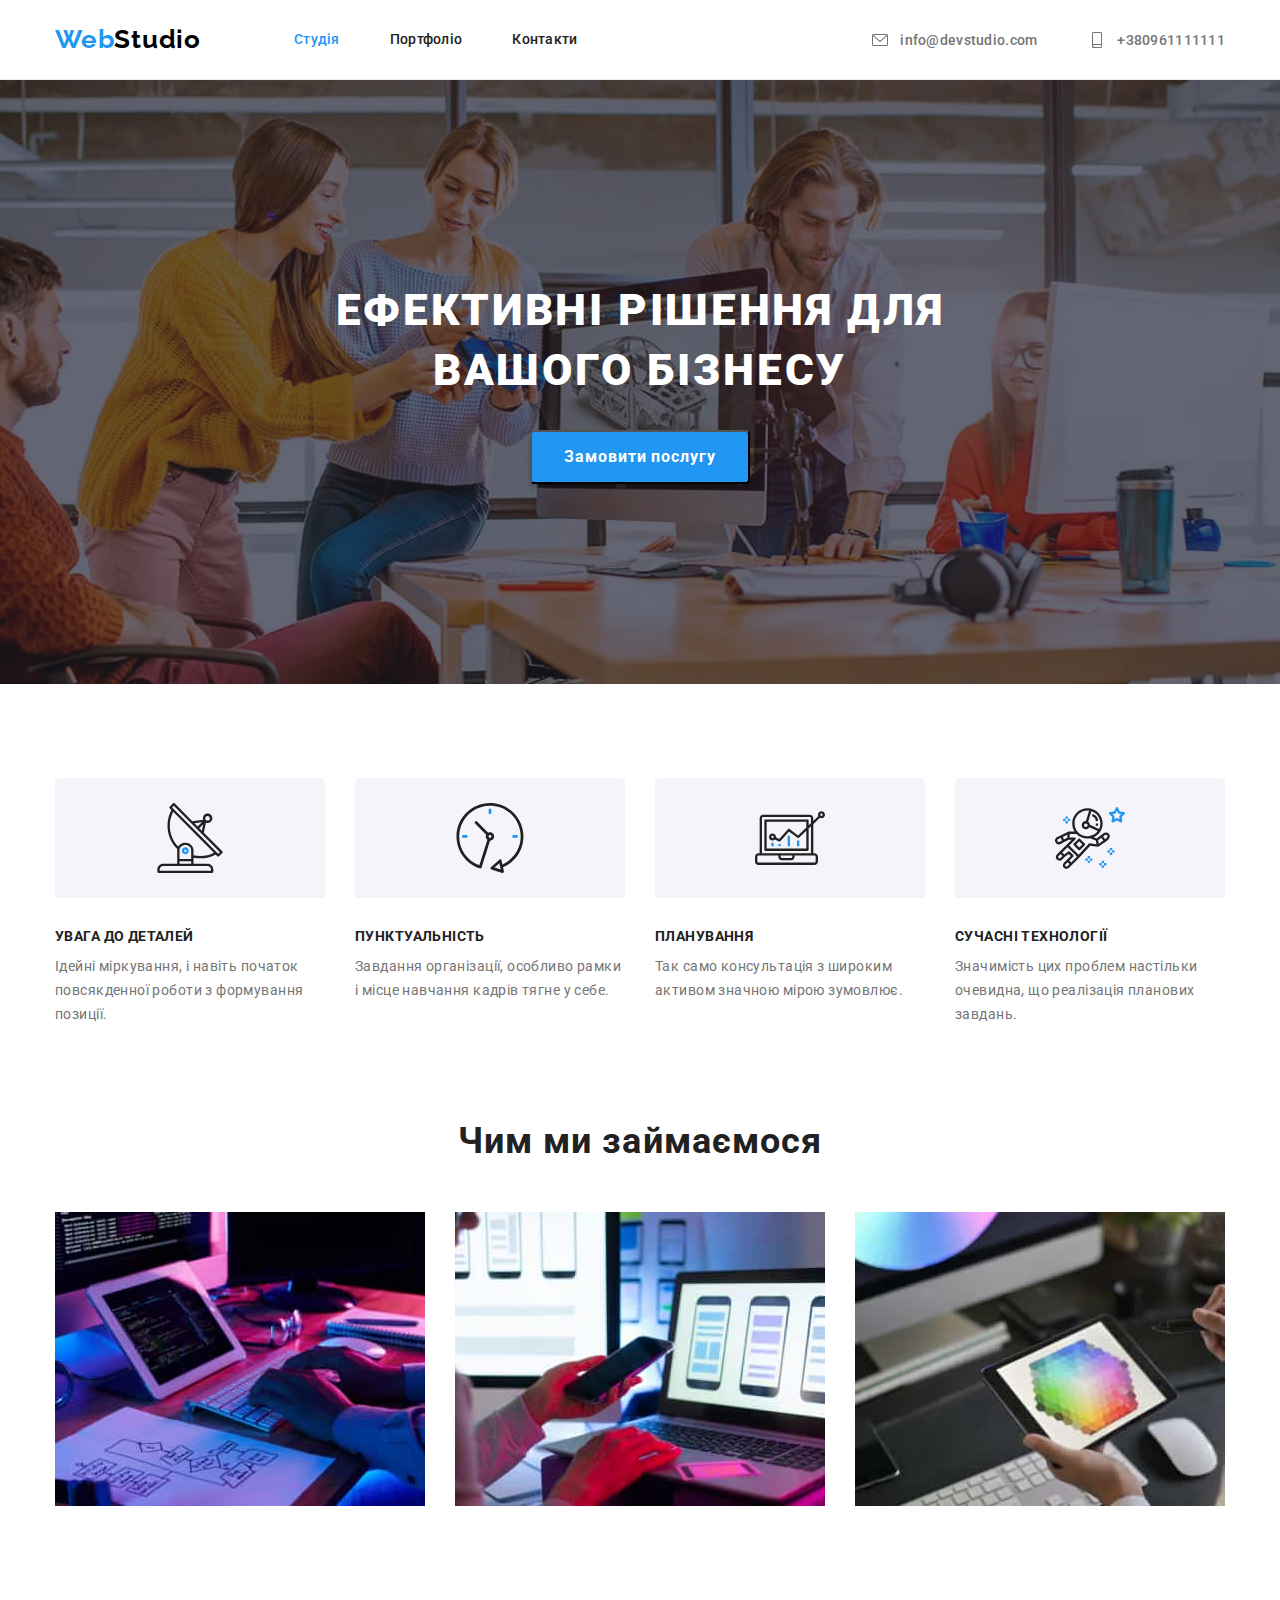
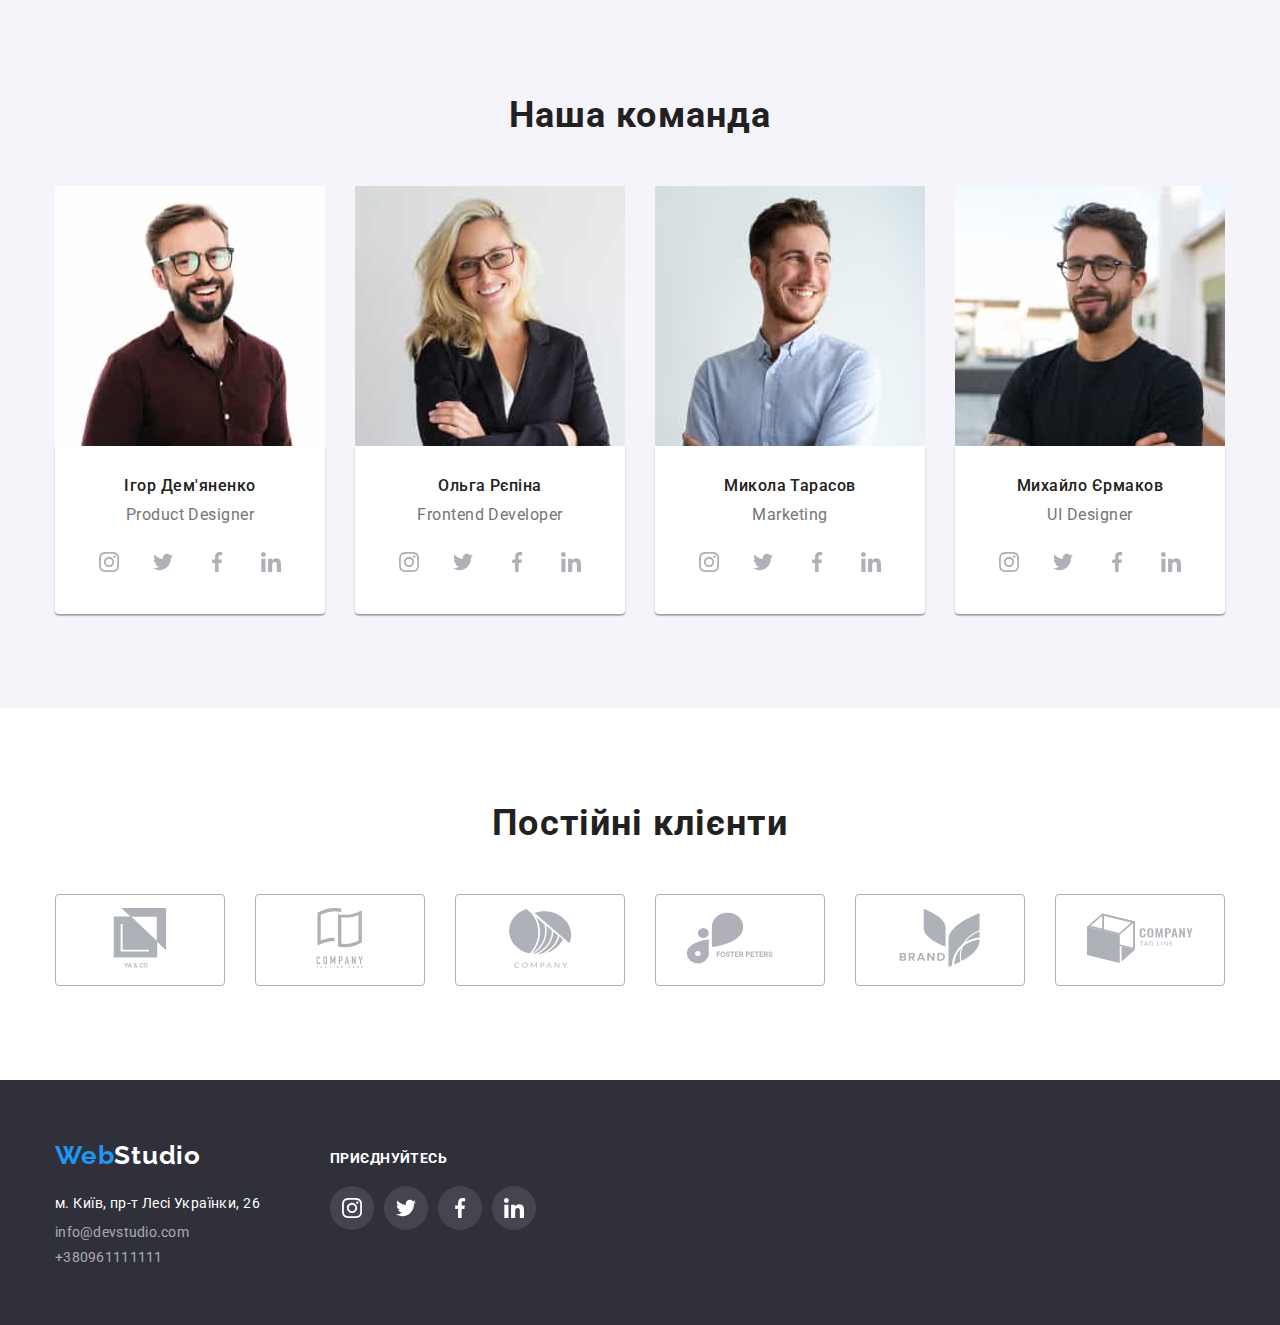
==== commit a80fb53e: "changed" ====
--- a/index.html
+++ b/index.html
@@ -54,7 +54,6 @@
 </div>
 </section>
 
-
 <section class="section">
     <div class="container">
 
@@ -123,7 +122,6 @@
             <li><a class="social-item" href="#"><svg class="icon-social"><use href="./images/icons.svg#icon-linkedin"></use></svg></a></li>
             </ul>
     </div>
-
     </li>
 
     <li class="employee-card"><img src="./images/section4.2.jpg" alt="Фото співробітника" width="270" class="section-4-img">
@@ -179,7 +177,7 @@
     <div class="container">
 <h2 class="clients-title">Постійні клієнти</h2>
 <ul class="clients-list">
-    <li><a class="clients-item" href="#"><svg class="icon-clients" width="41" height="46.7"><use href="./images/icons.svg#icon-group-1"></use></svg></a></li>
+    <li class="clients-item"><a href="#"><svg class="icon-clients" width="41" height="46.7"><use href="./images/icons.svg#icon-group-1"></use></svg></a></li>
     <li class="clients-item"><a href="#"><svg class="icon-clients" width="40" height="52"><use href="./images/icons.svg#icon-group-2"></use></svg></a></li>
     <li class="clients-item"><a href="#"><svg class="icon-clients" width="43.46" height="41.18"><use href="./images/icons.svg#icon-group-3"></use></svg></a></li>
     <li class="clients-item"><a href="#"><svg class="icon-clients" width="84.44" height="40.62"><use href="./images/icons.svg#icon-group-4"></use></svg></a></li>
--- a/css/styles.css
+++ b/css/styles.css
@@ -27,7 +27,6 @@
 margin: 0;
 list-style: none; }
 
-
 .page-header {
 border-bottom: 1px solid #ECECEC;
 }
@@ -70,9 +69,6 @@
     padding-top: 94px;
     padding-bottom: 94px;
 }
-
-
-
 
 .web-colour-blue {
     color: var(--blue);
@@ -90,7 +86,6 @@
 line-height: calc(31/26);
 letter-spacing: 0.03em;
  }
-
 
 .nav-link{
 font-weight: 500;
@@ -150,15 +145,11 @@
 fill: var(--blue);
 }
 
-
-
-
 .banner{
 background: #C4C4C4;
 padding-top: 200px;
 padding-bottom: 200px;
 max-width: 1600px;
-height: 600px;
 margin-left: auto;
 margin-right: auto;
 background-image: linear-gradient(to right ,rgba(47, 48, 58, 0.4), rgba(47, 48, 58, 0.4)), url(../images/banner-photo.jpg);
@@ -273,16 +264,16 @@
     background-image: url(../images/astronaut.png);
 }*/
 .icon-about{
-    width: 70px;
-    height: 70px;   
-}
-
+width: 70px; height: 70px;
+}
 
 .container-about{
-    margin-bottom: 30px;
-    background: #F5F4FA;
-    border-radius: 4px;
-    padding: 25px 100px;
+display: flex;
+justify-content: center;
+align-items: center;
+margin-bottom: 30px;
+background: #F5F4FA;
+border-radius: 4px;
 width: 270px;
 height: 120px;
 }
@@ -329,7 +320,7 @@
 
 .employee-information{
 padding-top: 30px;
-/*padding-bottom: 30px;*/
+padding-bottom: 30px;
 border-radius: 0px 0px 4px 4px;
 box-shadow: 0px 1px 3px rgba(0, 0, 0, 0.12), 0px 1px 1px rgba(0, 0, 0, 0.14), 0px 2px 1px rgba(0, 0, 0, 0.2);
 }
@@ -367,17 +358,19 @@
 }
 
 .social-list{
-    display: flex;
-    justify-content: space-between;
-    padding: 16px 32px 30px 32px;
+display: flex;
+justify-content: space-between;
+padding-top: 16px;
+padding-right: 32px;
+padding-left: 32px;
 }
 
 .social-item{
-    display: block;
-    align-items: center;
+display: flex;
+justify-content: center;
+align-items: center;
 height: 44px;
 width: 44px;
-padding: 12px 12px;
 border-radius: 50%;
 }
 
@@ -386,7 +379,7 @@
 }
 
 .social-item:hover{
-    background-color: var(--blue);
+background-color: var(--blue);
 }
 
 .icon-social{
@@ -406,12 +399,12 @@
 
 
 .clients-title{
-    font-size: 36px;
-    line-height: calc(42/36);
-    letter-spacing: 0.03em;
-    margin-top: 0px;
-    text-align: center;
-    margin-bottom: 50px;
+font-size: 36px;
+line-height: calc(42/36);
+letter-spacing: 0.03em;
+margin-top: 0px;
+text-align: center;
+margin-bottom: 50px;
 }
 
 .clients-list{
@@ -436,7 +429,7 @@
 }
 
 .icon-clients{
-    fill: var(--grey75);
+fill: #afb1b8;
 }
 
 .clients-item:hover{
@@ -519,13 +512,13 @@
 }
 
 .social-item-footer{
-    
-    display: block;
-    line-height: 0;
+display: flex;
+justify-content: center;
+align-items: center;
+line-height: 0;
 margin: 0px;
 height: 44px;
 width: 44px;
-padding: 12px 12px;
 border-radius: 50%;
 background: rgba(255, 255, 255, 0.1);
 }
@@ -547,18 +540,12 @@
 .contact-us{
 margin: 0px;
 margin-bottom: 20px;
-font-family: 'Roboto';
-font-style: normal;
 font-weight: 700;
-font-size: 14px;
 line-height: 16px;
 letter-spacing: 0.03em;
 text-transform: uppercase;
 color: #FFFFFF;
 }
-
-
-
 
 .portfolio-button-style {
 border: none;
@@ -623,11 +610,11 @@
 gap: 30px;
 }
 
-.portfolio-shadow:hover{
+.portfolio-img:focus{
     box-shadow: 0px 1px 1px rgba(0, 0, 0, 0.12), 0px 4px 4px rgba(0, 0, 0, 0.06), 1px 4px 6px rgba(0, 0, 0, 0.16);
 }
 
-.portfolio-shadow:focus{
+.portfolio-img:hover{
     box-shadow: 0px 1px 1px rgba(0, 0, 0, 0.12), 0px 4px 4px rgba(0, 0, 0, 0.06), 1px 4px 6px rgba(0, 0, 0, 0.16);
 }
 
